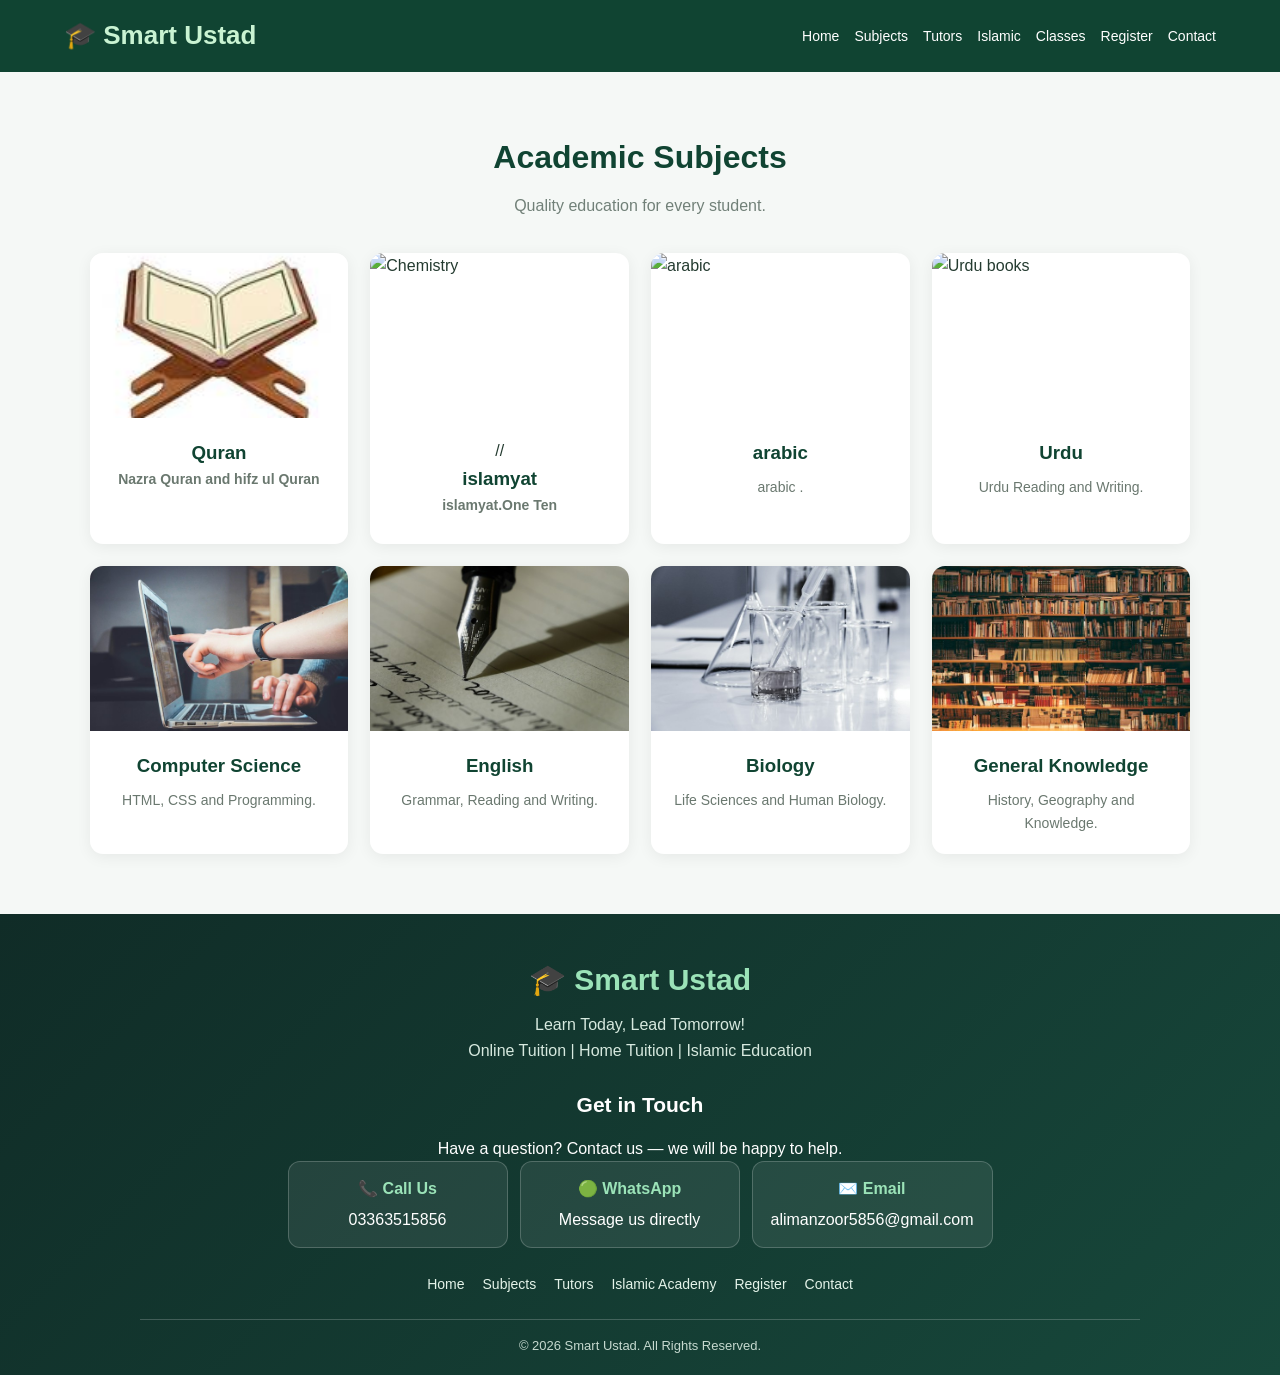
==== subjects.html @ e5cddcc1 "Add files via upload" ====
<!DOCTYPE html>
<html lang="en">
<head>
<meta charset="UTF-8">
<meta name="viewport" content="width=device-width, initial-scale=1.0">
<title>Smart Ustad - Subjects</title>
<link rel="stylesheet" href="css/style.css">
</head>
<body>
<header>
<div class="logo">🎓 Smart Ustad</div>
<nav><a href="index.html">Home</a><a href="subjects.html">Subjects</a><a href="tutors.html">Tutors</a><a href="islamic.html">Islamic</a><a href="register.html#classes">Classes</a><a href="register.html#classes">Register</a><a href="contact.html">Contact</a></nav>
</header>
<main>
<section id="subjects">
<h2 class="heading">Academic Subjects</h2>
<p class="subtitle">
    Quality education for every student.
  </p>
<div class="cards">
  <div class="card">
<img alt="Physics" src="images/photo-1636466497217.jpg"/>
<div class="card-content">
<h3>Quran
<p>Nazra Quran and hifz ul Quran
</div>
</div>

<div class="card">
<img alt="Chemistry" src="images./photo-1603126857599.jpg"/>
<div class="card-content">//
<h3>islamyat
<p>islamyat.One Ten
</div>
</div>

<div class="card">
<img alt="arabic" src="images./arabic.jpg"/>
<div class="card-content">
<h3>arabic</h3>
<p>arabic .</p>
</div>
</div>
<div class="card">
<img alt="Urdu books" src="file:///C|/Users/QATC RP/Downloads/Smart-Ustad-MultiPage-Website/images/urdu.jpg"/>
<div class="card-content">
<h3>Urdu</h3>
<p>Urdu Reading and Writing.</p>
</div>
</div>

<div class="card">
<img alt="Computer" src="images/photo-1516321318423-f06f85e504b3.jpg"/>
<div class="card-content">
<h3>Computer Science</h3>
<p>HTML, CSS and Programming.</p>
</div>
</div>
<div class="card">
<img alt="English" src="images/english.jpg"/>
<div class="card-content">
<h3>English</h3>
<p>Grammar, Reading and Writing.</p>
</div>
</div>

<div class="card">
<img alt="Biology" src="images/biology.jpg"/>
<div class="card-content">
<h3>Biology</h3>
<p>Life Sciences and Human Biology.</p>
</div>
</div>
<div class="card">
<img alt="Library" src="images/photo-1507842217343-583bb7270b66.jpg"/>
<div class="card-content">
<h3>General Knowledge</h3>
<p>History, Geography and Knowledge.</p>
</div>
</div>
</div>

</section>
</main>
<footer>
<div class="footer-inner">
<h2 class="footer-brand">🎓 Smart Ustad</h2>
<p class="footer-tagline">Learn Today, Lead Tomorrow!<br/>Online Tuition | Home Tuition | Islamic Education</p>
<h3 class="footer-contact-title">Get in Touch</h3>
<p>Have a question? Contact us — we will be happy to help.</p>
<div class="footer-contact-grid">
<a class="footer-contact-card" href="tel:03363515856">
<strong>📞 Call Us</strong>
        03363515856
      </a>
<a class="footer-contact-card" href="https://wa.me/923363515856" rel="noopener" target="_blank">
<strong>🟢 WhatsApp</strong>
        Message us directly
      </a>
<a class="footer-contact-card" href="alimanzoor5856@gmail.com">
<strong>✉️ Email</strong>
       alimanzoor5856@gmail.com
      </a>
</div>
<nav aria-label="Footer navigation" class="footer-links"><a href="index.html">Home</a><a href="subjects.html">Subjects</a><a href="tutors.html">Tutors</a><a href="islamic.html">Islamic Academy</a><a href="register.html">Register</a><a href="contact.html">Contact</a></nav>
<div class="footer-bottom">
      © 2026 Smart Ustad. All Rights Reserved.
    </div>
</div>
</footer>
<script src="js/script.js"></script>
</body>
</html>
---- css/style.css ----
* {
  margin: 0;
  padding: 0;
  box-sizing: border-box;
}

html {
  scroll-behavior: smooth;
}

body {
  font-family: Arial, sans-serif;
  background: #f5f8f6;
  color: #243b30;
  line-height: 1.6;
}

:root {
  --green: #104432;
  --light: #e5f3e9;
  --gold: #e8bd68;
  --white: #fff;
}

img {
  max-width: 100%;
  display: block;
}

header {
  background: var(--green);
  color: white;
  padding: 15px 5%;
  display: flex;
  justify-content: space-between;
  align-items: center;
  flex-wrap: wrap;
  gap: 15px;
}

.logo {
  font-size: 26px;
  font-weight: bold;
  color: #c9f3d2;
}

nav {
  display: flex;
  gap: 15px;
  flex-wrap: wrap;
}

nav a {
  color: white;
  text-decoration: none;
  font-size: 14px;
}

nav a:hover {
  color: var(--gold);
}

.hero {
  min-height: 470px;
  padding: 70px 7%;
  display: flex;
  align-items: center;
  justify-content: space-between;
  gap: 35px;
  background: linear-gradient(120deg, #103d30, #287c58);
  color: white;
}

.hero-content {
  flex: 1;
}

.hero h1 {
  font-size: clamp(30px, 5vw, 48px);
  line-height: 1.2;
  margin-bottom: 20px;
}

.hero p {
  font-size: 17px;
  margin-bottom: 20px;
}

.hero img {
  width: 48%;
  max-height: 350px;
  object-fit: cover;
  border-radius: 18px;
  box-shadow: 0 8px 25px #0005;
}

.btn {
  display: inline-block;
  background: var(--gold);
  color: #183d2e;
  padding: 12px 22px;
  border: none;
  border-radius: 7px;
  font-weight: bold;
  text-decoration: none;
  cursor: pointer;
  margin: 5px 5px 5px 0;
}

.btn-green {
  background: var(--green);
  color: white;
}

section {
  padding: 60px 7%;
}

.heading {
  text-align: center;
  color: var(--green);
  font-size: clamp(25px, 4vw, 32px);
  margin-bottom: 10px;
}

.subtitle {
  text-align: center;
  color: #718078;
  margin-bottom: 35px;
}

.search-box {
  background: white;
  padding: 22px;
  display: flex;
  gap: 12px;
  flex-wrap: wrap;
  border-radius: 12px;
  box-shadow: 0 3px 15px #00000010;
}

input, select, textarea {
  width: 100%;
  padding: 13px;
  border: 1px solid #ccd8d0;
  border-radius: 7px;
  font-size: 15px;
  font-family: inherit;
  min-width: 0;
}

.search-box input,
.search-box select {
  flex: 1;
  min-width: 150px;
}

.cards {
  display: grid;
  grid-template-columns: repeat(auto-fit, minmax(220px, 1fr));
  gap: 22px;
}

.card {
  background: white;
  border-radius: 13px;
  overflow: hidden;
  box-shadow: 0 3px 15px #00000010;
  transition: 0.3s;
}

.card:hover {
  transform: translateY(-5px);
}

.card img {
  width: 100%;
  height: 165px;
  object-fit: cover;
}

.card-content {
  padding: 20px;
  text-align: center;
}

.card h3 {
  color: var(--green);
  margin-bottom: 8px;
}

.card p {
  color: #6a786f;
  font-size: 14px;
}

.tutor {
  background: white;
  padding: 20px;
  border-radius: 12px;
  box-shadow: 0 3px 15px #00000010;
  text-align: center;
}

.tutor img {
  width: 100%;
  height: 160px;
  object-fit: cover;
  border-radius: 9px;
  margin-bottom: 12px;
}

.tutor h3 {
  color: var(--green);
}

.tutor p {
  font-size: 14px;
  margin: 5px 0;
}

.islamic {
  background: var(--light);
}

.classes {
  display: grid;
  grid-template-columns: repeat(auto-fit, minmax(125px, 1fr));
  gap: 14px;
}

.class-card {
  background: white;
  text-align: center;
  padding: 20px 10px;
  border-radius: 10px;
  color: var(--green);
  font-weight: bold;
}

.class-card:hover {
  background: #c9e9d1;
}

.about {
  background: white;
  text-align: center;
}

.about p {
  max-width: 800px;
  margin: auto;
  line-height: 1.9;
}

.forms-area {
  display: grid;
  grid-template-columns: repeat(auto-fit, minmax(260px, 1fr));
  gap: 25px;
}

.form-card {
  background: white;
  padding: 25px;
  border-radius: 12px;
  box-shadow: 0 3px 15px #00000010;
}

.form-card h3 {
  color: var(--green);
  margin-bottom: 15px;
}

.form-card form,
.contact form {
  display: grid;
  gap: 13px;
}

.contact {
  background: var(--green);
  color: white;
  text-align: center;
}

.contact .heading {
  color: white;
}

.contact form {
  max-width: 550px;
  margin: 25px auto;
}

/* SMART USTAD PROFESSIONAL FOOTER */
footer {
  background: linear-gradient(135deg, #102c27, #17483b);
  color: #fff;
  text-align: center;
  padding: 42px 18px 18px;
  margin-top: 0;
}
footer .footer-inner {
  max-width: 1000px;
  margin: 0 auto;
}
footer .footer-brand {
  color: #9be3b8;
  font-size: 30px;
  font-weight: 800;
  margin-bottom: 8px;
}
footer .footer-tagline {
  color: #d7e9df;
  margin: 0 auto 25px;
}
footer .footer-contact-title {
  font-size: 21px;
  margin: 20px 0 14px;
}
footer .footer-contact-grid {
  display: flex;
  justify-content: center;
  align-items: stretch;
  flex-wrap: wrap;
  gap: 12px;
  margin: 0 auto 25px;
}
footer .footer-contact-card {
  display: block;
  min-width: 220px;
  padding: 14px 18px;
  border: 1px solid rgba(255,255,255,.2);
  border-radius: 12px;
  background: rgba(255,255,255,.08);
  color: #fff;
  text-decoration: none;
  transition: .2s ease;
}
footer .footer-contact-card:hover {
  background: rgba(255,255,255,.16);
  transform: translateY(-2px);
}
footer .footer-contact-card strong {
  display: block;
  color: #9be3b8;
  margin-bottom: 5px;
}
footer .footer-links {
  display: flex;
  justify-content: center;
  flex-wrap: wrap;
  gap: 8px 18px;
  margin: 22px 0;
}
footer .footer-links a {
  color: #e4f3e9;
  text-decoration: none;
  margin: 0;
}
footer .footer-links a:hover {
  color: #9be3b8;
}
footer .footer-bottom {
  border-top: 1px solid rgba(255,255,255,.2);
  margin-top: 24px;
  padding-top: 16px;
  color: #c6d9cf;
  font-size: 13px;
}
@media (max-width: 600px) {
  footer { padding: 34px 14px 16px; }
  footer .footer-contact-card { width: 100%; min-width: 0; }
  footer .footer-brand { font-size: 26px; }
}

#noResults {
  display: none;
  text-align: center;
  padding: 20px;
}

/* TABLET */

@media(max-width: 900px) {
  .hero {
    padding: 55px 5%;
  }

  section {
    padding: 50px 5%;
  }
}

/* MOBILE */

@media(max-width: 650px) {

  header {
    flex-direction: column;
    text-align: center;
  }

  nav {
    justify-content: center;
    gap: 12px;
  }

  nav a {
    font-size: 13px;
  }

  .hero {
    flex-direction: column;
    text-align: center;
    padding: 45px 5%;
  }

  .hero img {
    width: 100%;
    max-height: 250px;
  }

  .hero h1 {
    font-size: 32px;
  }

  .cards {
    grid-template-columns: repeat(2, minmax(0, 1fr));
    gap: 12px;
  }

  .card img {
    height: 115px;
  }

  .card-content {
    padding: 12px 8px;
  }

  .card h3 {
    font-size: 15px;
  }

  .card p {
    font-size: 12px;
  }

  .tutor {
    padding: 12px;
  }

  .tutor img {
    height: 115px;
  }

  .tutor h3 {
    font-size: 15px;
  }

  .tutor p {
    font-size: 12px;
  }

  .btn {
    padding: 10px 13px;
    font-size: 13px;
  }

  .search-box {
    padding: 15px;
  }

  .classes {
    grid-template-columns: repeat(2, 1fr);
  }

  section {
    padding: 40px 4%;
  }
}

/* VERY SMALL MOBILE */

@media(max-width: 360px) {
  .cards {
    grid-template-columns: 1fr;
  }

  nav {
    gap: 8px;
  }
}
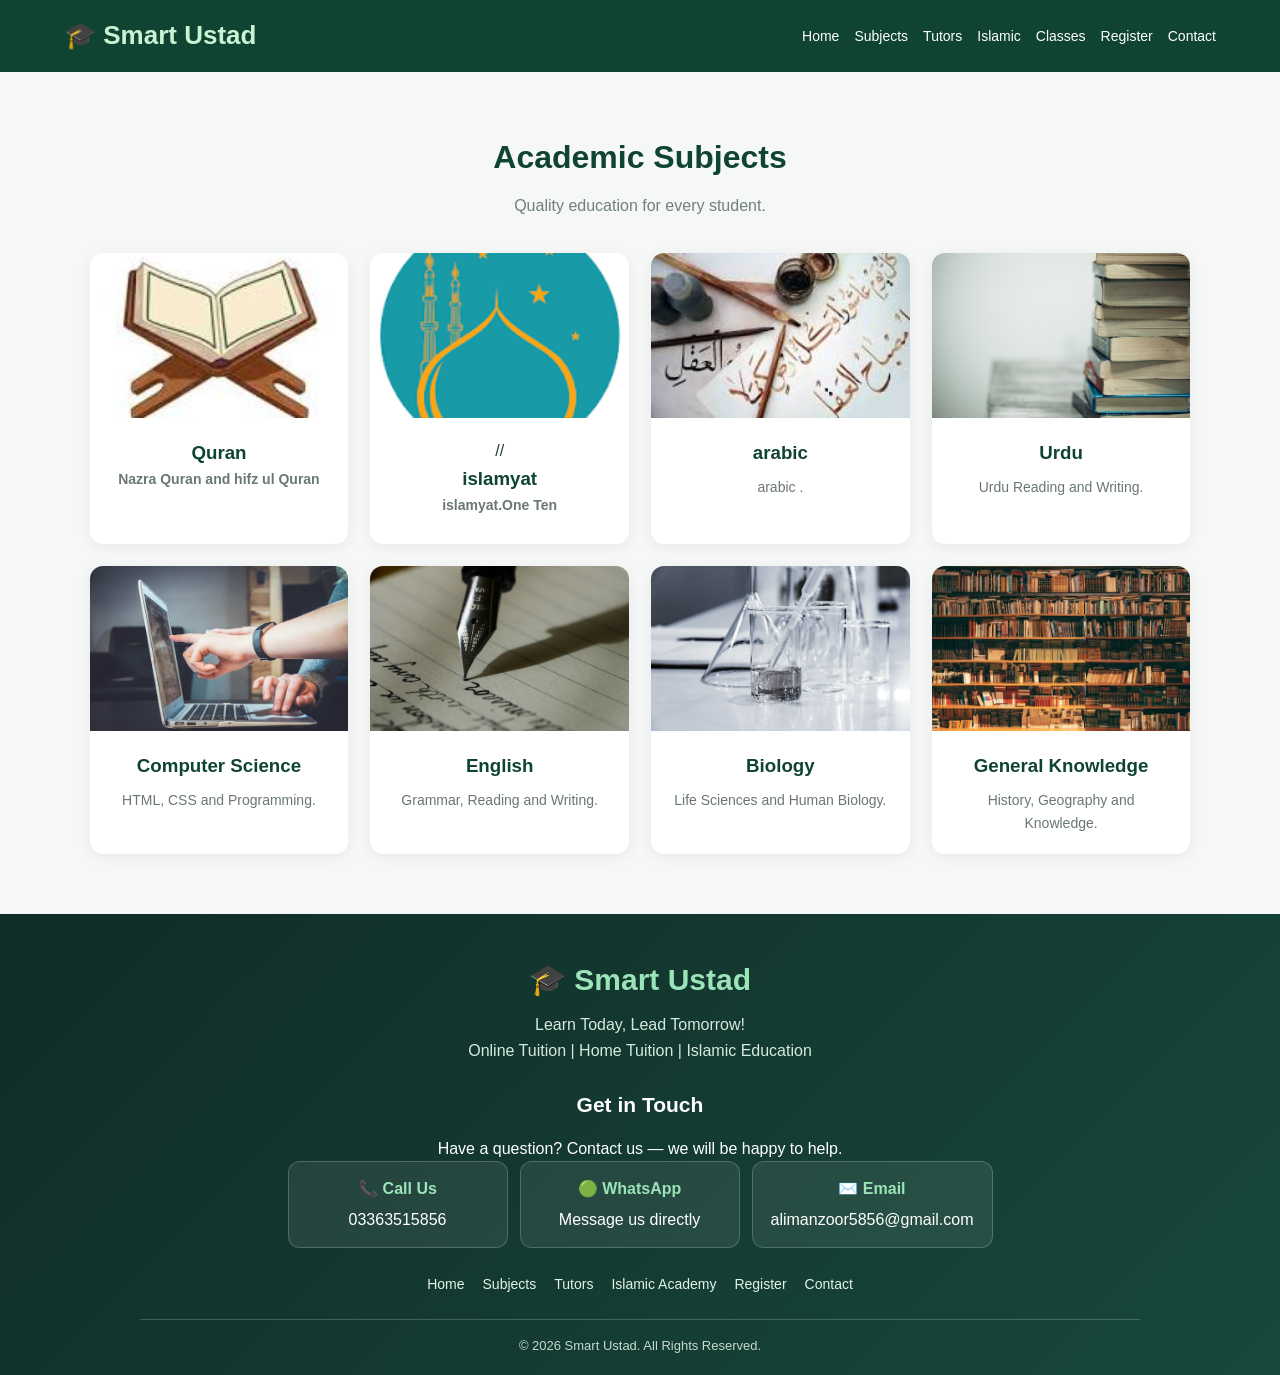
==== commit bdd47125: "Update subjects.html" ====
--- a/subjects.html
+++ b/subjects.html
@@ -27,7 +27,7 @@
 </div>
 
 <div class="card">
-<img alt="Chemistry" src="images./photo-1603126857599.jpg"/>
+<img alt="islamyat" src="images/photo-1603126857599.jpg"/>
 <div class="card-content">//
 <h3>islamyat
 <p>islamyat.One Ten
@@ -35,14 +35,14 @@
 </div>
 
 <div class="card">
-<img alt="arabic" src="images./arabic.jpg"/>
+<img alt="arabic" src="images/arabic.jpg"/>
 <div class="card-content">
 <h3>arabic</h3>
 <p>arabic .</p>
 </div>
 </div>
 <div class="card">
-<img alt="Urdu books" src="file:///C|/Users/QATC RP/Downloads/Smart-Ustad-MultiPage-Website/images/urdu.jpg"/>
+<img alt="Urdu books" src="images/urdu.jpg"/>
 <div class="card-content">
 <h3>Urdu</h3>
 <p>Urdu Reading and Writing.</p>
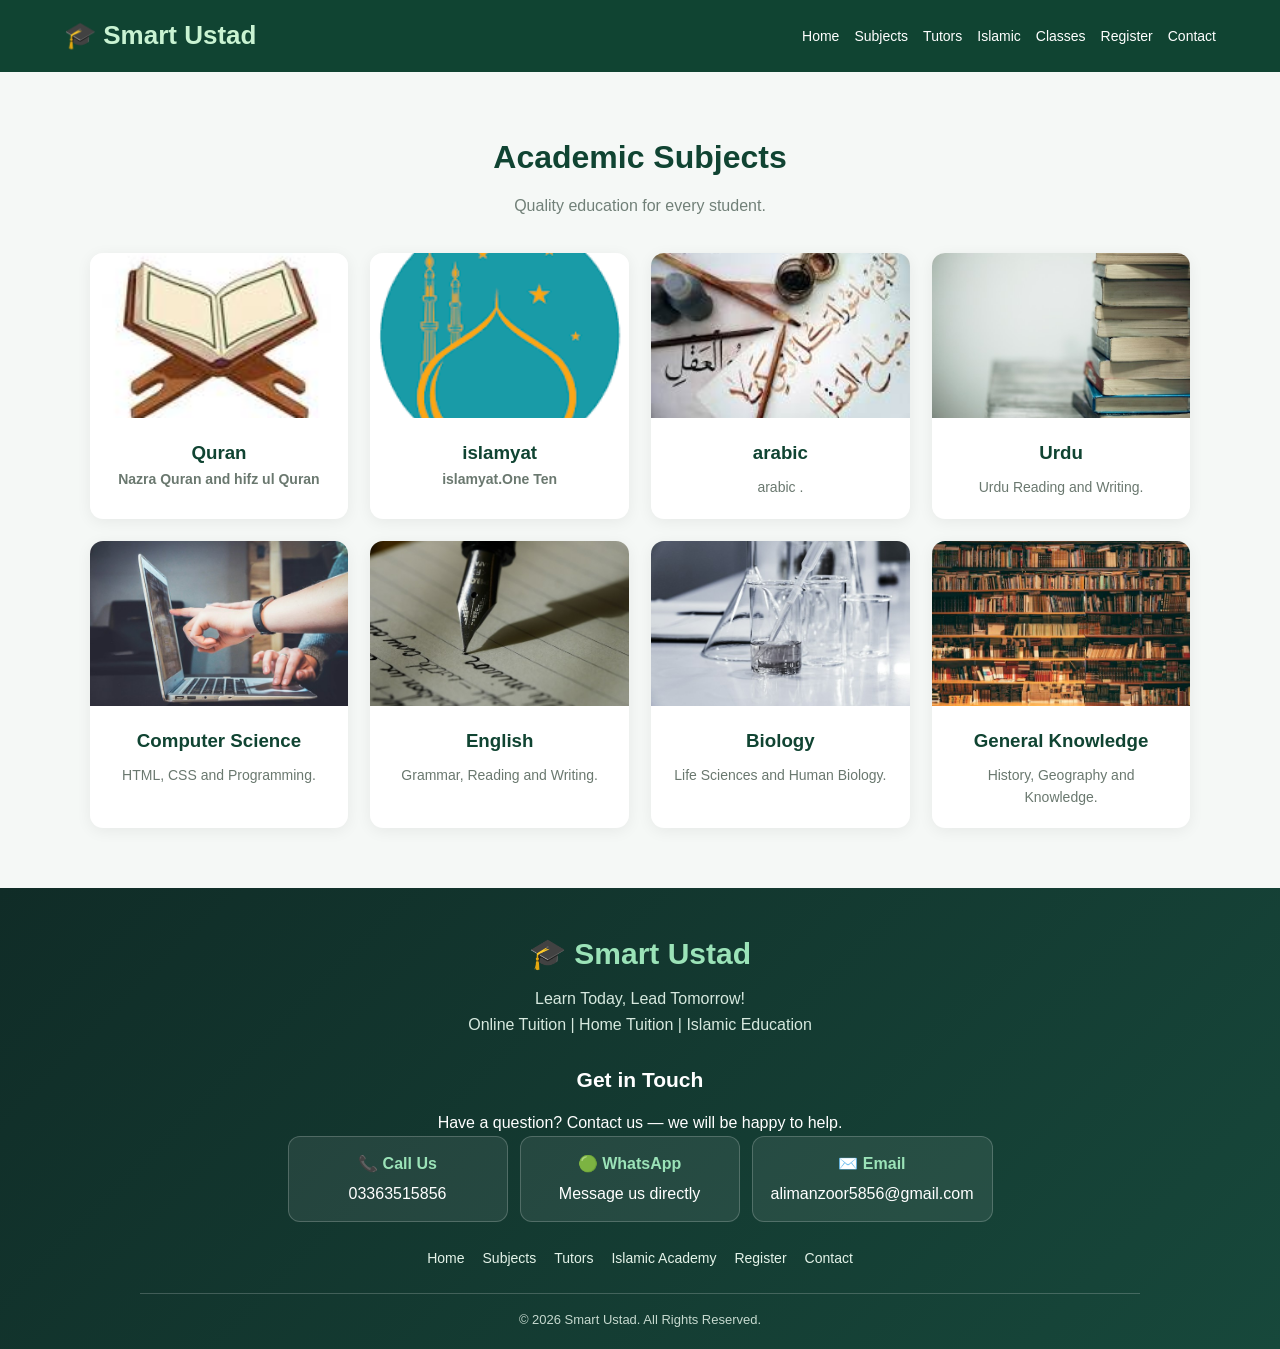
==== commit f7196a31: "Update subjects.html" ====
--- a/subjects.html
+++ b/subjects.html
@@ -28,7 +28,7 @@
 
 <div class="card">
 <img alt="islamyat" src="images/photo-1603126857599.jpg"/>
-<div class="card-content">//
+<div class="card-content">
 <h3>islamyat
 <p>islamyat.One Ten
 </div>
